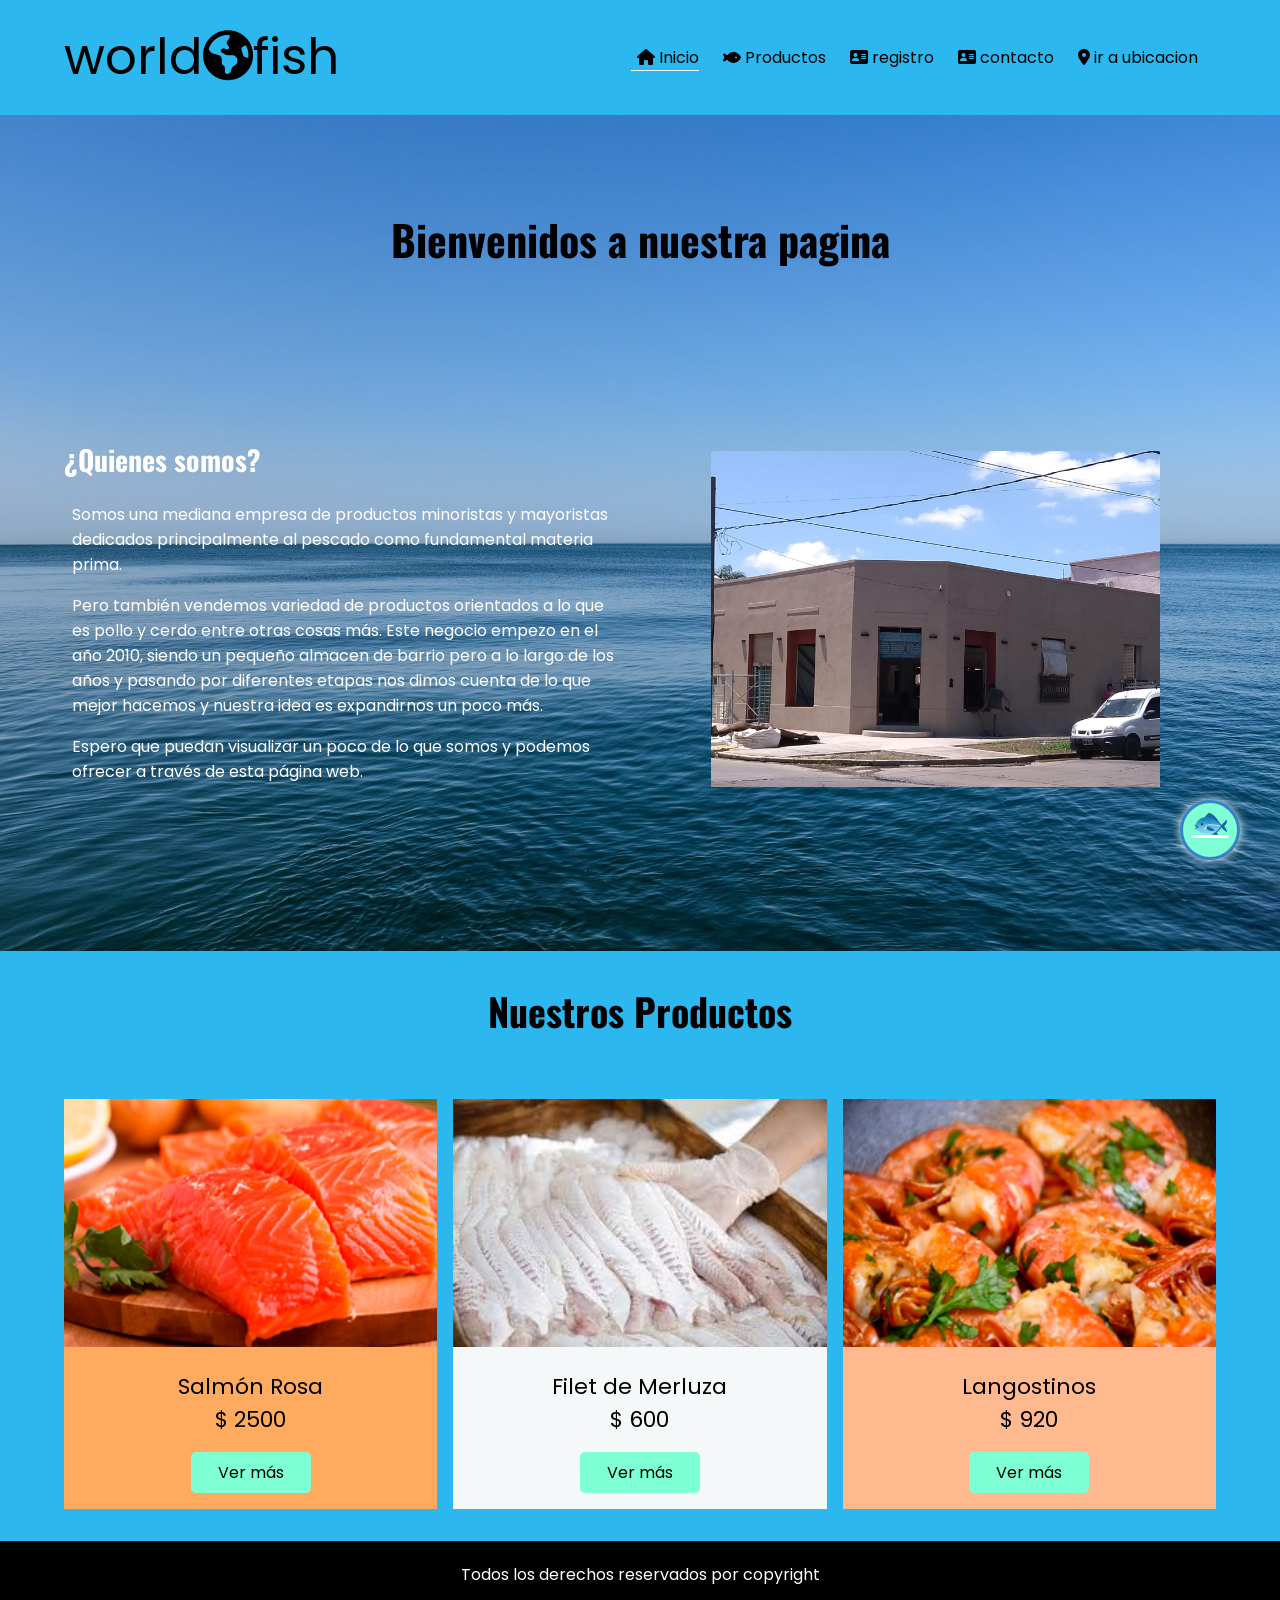
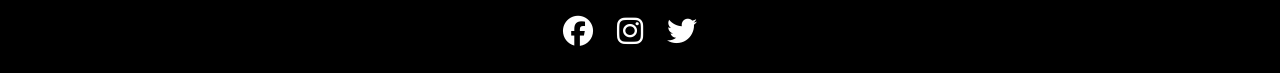
==== index.html @ 6f990215 "mi primer version de codigo" ====
<!DOCTYPE html>
<html lang="en">
<head>
    <meta charset="UTF-8">
    <meta http-equiv="X-UA-Compatible" content="IE=edge">
    <meta name="viewport" content="width=device-width, initial-scale=1.0">
    <title>world fish</title>
    <!-- TIPOGRAFÍAS-->
    <link rel="preconnect" href="https://fonts.googleapis.com">
    <link rel="preconnect" href="https://fonts.gstatic.com" crossorigin>
    <link href="https://fonts.googleapis.com/css2?family=Oswald:wght@400;700&family=Poppins:wght@400;700&display=swap" rel="stylesheet">
    <!-- FONTAWESOME ICONOS -->
    <link rel="stylesheet" href="https://cdnjs.cloudflare.com/ajax/libs/font-awesome/6.1.1/css/all.min.css" integrity="sha512-KfkfwYDsLkIlwQp6LFnl8zNdLGxu9YAA1QvwINks4PhcElQSvqcyVLLD9aMhXd13uQjoXtEKNosOWaZqXgel0g==" crossorigin="anonymous" referrerpolicy="no-referrer" />
    <!--ESTILOS PERSONALIZADOS-->
    <link rel="stylesheet"  href="css/estilo.css">
    
</head>
<body class="body1">
    <header>
        <div class="container">

            <div class="logo"><a href="index.html">world<i class="fa-solid fa-earth-americas"></i><span>fish</span></a></div>
            <nav class="nav1">
                <ul type="square">
                    <li class="nav__li active"><a href="index.html"><i class="fa-solid fa-home"></i> Inicio</a></li>
                    <li class="nav__li"><a href="pages/productos.html"><i class="fa-solid fa-fish"></i> Productos</a></li>
                    <li class="nav__li"><a href="pages/registro.html"><i class="fa-solid fa-address-card"></i> registro</a></li>
                    <li class="nav__li"><a href="pages/contacto.html"><i class="fa-solid fa-address-card"></i> contacto</a></li>
                    <li class="nav__li"><a href="pages/ubicacion.html"><i class="fa-solid fa-location-dot"></i> ir a ubicacion</a></li>
                </ul>
            </nav>

        </div>
    </header>
    
    <main class="pagina-inicio">
        <section class="seccion-bienvenida">
            
            <div class="container">
                <h1>Bienvenidos a nuestra pagina</h1>
                <div class="descripcion">
                    <h2>¿Quienes somos?</h2>
                    <p>Somos una mediana empresa de productos minoristas y mayoristas dedicados principalmente al pescado como fundamental materia prima.</p>
                    <p>Pero también vendemos variedad de productos orientados a lo que es pollo y cerdo entre otras cosas más. Este negocio empezo en el año 2010, siendo un pequeño almacen de barrio pero a lo largo de los años y pasando por diferentes etapas nos dimos cuenta de lo que mejor hacemos y nuestra idea es expandirnos un poco más. </p>
                    <p>Espero que puedan visualizar un poco de lo que somos y podemos ofrecer a través de esta página web.</p>
                </div>
                <div class="img-bienvenida">
                    <img src="img/pescaderia.jpeg" alt="salmon rosado" class="img-width">
                </div>
            </div>
        </section>
        
        <section class="seccion-productos">
            
            <div class="container">
                <h2 class="titulo-seccion">Nuestros Productos</h2>
                <article class="producto prod1">
                    <img src="img/salmonrosa.jpg" alt="" class="img-width">
                    <p class="titulo-producto">Salmón Rosa</p>
                    <p class="precio-producto">$ 2500</p>
                    <a href="pages/productos.html" class="btn-mas">Ver más</a>
                </article>
                <article class="producto prod2">
                    <img src="img/filet.jpg" alt="" class="img-width">
                    <p class="titulo-producto">Filet de Merluza</p>
                    <p class="precio-producto">$ 600</p>
                    <a href="pages/productos.html" class="btn-mas">Ver más</a>
                </article>
                <article class="producto prod3">
                    <img src="img/langostinos.jpg" alt="" class="img-width">
                    <p class="titulo-producto">Langostinos</p>
                    <p class="precio-producto">$ 920</p>
                    <a href="pages/productos.html" class="btn-mas">Ver más</a>   
                </article>
            </div>
        </section>

    </main>

    <footer>
        <div class="container">

            <p>Todos los derechos reservados por copyright</p>
            <div class="social-media">
                <a href=""><i class="fa-brands fa-facebook"></i></a>
                <a href=""><i class="fa-brands fa-instagram"></i></a>
                <a href=""><i class="fa-brands fa-twitter"></i></a>
            </div>
            
        </div>
    </footer>
    

    <a href="#" class="subir">🐟</a>
</body>
</html>
---- css/estilo.css ----
*{
    margin: 0;
    padding: 0;
    box-sizing: border-box;
}
html{
    scroll-behavior:smooth;
}
body{
    font-family: 'Poppins', sans-serif;
}
h1,h2,h3,h4,h5,h6{
    font-family: 'Oswald', sans-serif;
}
.container{
    width: 90%;
    margin: auto;
}
.img-width{
    width: 100%;
}
.active{
    color: #fff;
    border-bottom: 1px solid;
}
.logo a{
    color: #000;
    text-decoration: none;
}
.logo a:hover{
    color: #fff;
}
/* estilos del header del index */
header{
    width: 100%;
    background-color: #2cb7ee;
    font-size: 50px;
    color: #000000;
    padding: 20px 0;
}
header .container{
    display: grid;
    grid-template-columns: repeat(3,1fr);
    grid-template-areas: "logo navMenu navMenu";
}
header nav{
    grid-area: navMenu;
}

.logo{
    grid-area: logo;
}
.logo:hover{
    color: #ffffff;
}
.nav1 ul{
    display: flex;
    justify-content: flex-end;
    height: 100%;
    align-items: center;
}
.nav1 ul li{
    list-style: none;
    margin-right: 18px;
    font-size: 16px;
    text-align: center;

}

.nav1 ul li a{
    text-decoration: none;
    color: #000000;
    margin-left: 6px;
}
.nav1 ul li:hover a, .nav1 ul li:hover i{
    color: #fff;
}
/* ESTILOS SECCION BIENVENIDA */
.seccion-bienvenida{
    padding: 32px 0;
    width: 100%;
    background-image: url(../img/mar.jpg);
    background-size: cover;
}
.seccion-bienvenida h1{
    text-align: center;
    font-size: 42px;
    grid-area: tituloBienvenida;
}
.seccion-bienvenida .container{
    display: grid;
    grid-template-columns: repeat(2, 1fr);
    grid-template-rows: 100px 600px;
    grid-template-areas: "tituloBienvenida tituloBienvenida"
                        "descripcion img";
    margin-top: 42px;
    align-items: center;
    gap: 30px;
}
.seccion-bienvenida .descripcion {
    grid-area: descripcion;
}
.seccion-bienvenida .descripcion h2{
    margin-bottom: 22px;
    font-size: 28px;
    color: #fff;
}
.seccion-bienvenida .descripcion p{
    color: #fff;
    margin-bottom: 16px;
    margin-left: 8px;
}
.seccion-bienvenida .img-bienvenida{
    grid-area: img;
}
.seccion-bienvenida .img-bienvenida img{
    display:block;
    max-width: 80%;
    margin: auto;
}
/* SECCION PRODUCTOS */
.seccion-productos{
    padding: 32px 0;
    background-color: #2cb7ee;
}
.seccion-productos .titulo-seccion{
    text-align: center;
    font-size: 38px;
    margin-bottom: 32px;
    grid-area: tituloProductos;
}
.seccion-productos .container{
    display: grid;
    grid-template-columns: repeat(3,1fr);
    grid-template-rows: 100px auto;
    grid-template-areas:    "tituloProductos tituloProductos tituloProductos"
                            "producto1 producto2 producto3";
    gap: 16px;
}
.seccion-productos .producto{
    padding-bottom: 16px;
    text-align: center;
}
.seccion-productos .prod1{
    background-color: #ffab5f;
    grid-area: producto1;
}
.seccion-productos .prod2{
    background-color: #f4f8f9;
    grid-area: producto2;
}
.seccion-productos .prod3{
    background-color: #ffb98f;
    grid-area: producto3;
}
.seccion-productos img{
    margin-bottom: 16px;
}
.seccion-productos .producto p{
    font-size: 22px;
}
.seccion-productos .producto .btn-mas{
    display: block;
    max-width: 120px;
    margin: auto;
    color: #000;
    margin-top: 16px;
    text-decoration: none;
    padding: 8px 0;
    text-align: center;
    background-color: aquamarine;
    border-radius: 5px;
}
/* FOOTER */
footer{
    padding: 16px 0;
    width: 100%;
    background-color: #000;
    color: #ffffff;
    text-align: center;
    font-size: 16px;
}
footer p{
    margin-bottom: 16px;
    grid-area: copyright;
}
footer i{
    font-size: 30px;
    color: #ffffff;
    letter-spacing: 20px;
}
.subir{
    height: 60px;
    width: 60px;
    background-color: aquamarine;
    position: fixed;
    bottom: 40px;
    right: 40px;
    text-align: center;
    line-height: 40px;
    font-size: 30px;
    border-radius: 50%;
    border: 3px solid #3584ca;
    color: #ffffff;
    box-shadow: 0 0 10px #ffffff;

}
footer .container{
    display: grid;
    grid-template-columns: 1fr;
    grid-template-rows: 50px 50px;
    grid-template-areas: "copyright"
                            "redes";
    align-items: center;
}

footer .social-media{
    grid-area: redes;
}

/* PAGINA PRODUCTOS */
.pagina-productos .nuestros-productos{
    padding: 32px 0;
    background: url("../img/agua.webp");
    background-size: cover;
    background-position: center center;
}
.pagina-productos .nuestros-productos .container{
    display: grid;
    gap: 30px;
    grid-template-columns:repeat(3,1fr);
    grid-template-rows: auto auto auto 100px;
    grid-template-areas:"tituloSeccion tituloSeccion tituloSeccion"
                        "producto1 producto2 producto3"
                        "producto4 producto5 producto6"
                        "metodoPago metodoPago metodoPago";
}
.pagina-productos .nuestros-productos .titulo-seccion{
    grid-area: tituloSeccion;
    text-align: center;
}
.pagina-productos .nuestros-productos .producto {
    text-align: center;
}
.pagina-productos .nuestros-productos .producto p{
    font-size: 28px;
    
}
.pagina-productos .nuestros-productos .producto .titulo-producto{
    font-weight: bold;
    font-style: normal;
    margin-bottom: 18px;
}
.pagina-productos .nuestros-productos .producto img{
    border-top-right-radius: 5px;
    border-top-left-radius: 5px;
}
.pagina-productos .nuestros-productos .producto1{
    grid-area: producto1;
    background-color: #ffab5f;
}
.pagina-productos .nuestros-productos .producto2{
    grid-area: producto2;
    background-color: #f4f8f9;
}
.pagina-productos .nuestros-productos .producto3{
    grid-area: producto3;
    background-color: #ffb98f;
}
.pagina-productos .nuestros-productos .producto4{
    grid-area: producto4;
    background-color: #ffb98f;
}
.pagina-productos .nuestros-productos .producto5{
    grid-area: producto5;
    background-color: #f4f8f9;
}
.pagina-productos .nuestros-productos .producto6{
    grid-area: producto6;
    background-color: #ffab5f;
}

.pagina-productos .nuestros-productos .medios-pago{
    grid-area: metodoPago;
    text-align: center;
    background-color: #2cb7ee;
    padding: 1rem 0.6rem;
    color: #fff;
}



/* pagina contacto */
.pagina-contacto .contacto{
    padding: 32px 0;
    background: url('../img/redes.jpg');
    background-size: cover;
    background-position: center
}
.pagina-contacto .contacto .container{
    display: grid;
    grid-template-columns:repeat(2, 1fr) ;
    grid-template-rows: 80px auto;
    grid-template-areas:"tituloFormulario tituloFormulario"
                        "formulario redes"
                        ;
    column-gap: 30px;
    
}
.contacto .titulo_seccion{
    text-align: center;
    grid-area: tituloFormulario;
    color: #fff;
}
.contacto .form-contact{
    grid-area: formulario;
    text-align: center;
    border-radius: 5px;
    padding: 16px 0;
    background-color: #2cb7ee6e;
}
.contacto .form-contact label{
    display: block;
    font-family: 'Oswald', sans-serif;
    font-weight: bold;
}
.contacto .form-contact input,.contacto .form-contact textarea{
    padding: .2rem;
}
.contacto .redes-sociales{
    grid-area: redes;
    text-align: center;
}
.contacto .redes-sociales ul{
    list-style-type: none;
    padding: 0;
    height: 100%;
    display: flex;
    background-color: #2c75eea8;
    flex-direction: column;
    justify-content: center;
    border-radius: 5px;
    gap: 20px;
    color: #fff;
}
.contacto .redes-sociales ul li a{
    color: #fff;
    text-decoration: none;
}
.contacto .form-contact .btn-enviar{
    padding: 0.5rem;
    background-color: #2c75ee;
    border: 0;
    color: #fff;
    border-radius: 3px;
    cursor: pointer;
    margin-top: 1rem;
}
.contacto .form-contact .btn-enviar:hover{
    transition: all .5s ease;
    opacity: .6;
}

/* PAGINA REGISTRO */
.pagina-registro .registro{
    padding: 32px 0;
    background: url('../img/mar2.jpg');
    background-size: cover;
    background-position: center;
}
.pagina-registro .registro .container{
    display: grid;
    grid-template-columns:repeat(2, 1fr) ;
    grid-template-rows: 80px auto;
    grid-template-areas:"tituloFormulario tituloFormulario"
                        "formulario mensaje"
                        ;
    column-gap: 30px;
    
}
.registro .titulo_seccion{
    text-align: center;
    grid-area: tituloFormulario;
}
.registro .form-registro{
    grid-area: formulario;
    text-align: center;
    border-radius: 5px;
    padding: 16px 0;
    background-color: #2cb7ee6e;
}
.registro .mensaje{
    grid-area: mensaje;
    text-align: center;
    display: flex;
    flex-direction: column;
    background-color: #2c75ee;
    gap: 30px;
    justify-content: center;
    color: #fff;
    padding: 1rem;
    border-radius: 5px;
}
.registro .form-registro label{
    display: block;
    font-family: 'Oswald', sans-serif;
    font-weight: bold;
}
.registro .form-registro label:last-child{
    margin: 1.2rem 0;
    display: inline-block;
}
.registro .form-registro input,.registro .form-registro textarea{
    padding: .2rem;
}
.registro .form-registro .btn-registro{
    padding: 0.5rem;
    background-color: #2c75ee;
    border: 0;
    color: #fff;
    border-radius: 3px;
    cursor: pointer;
    margin-top: 1rem;
}
.registro .form-registro .btn-registro:hover{
    transition: all .5s ease;
    opacity: .6;
}
/* PAGINA UBICACION */
.pagina-ubicacion .ubicacion{
    padding: 32px 0;
    background: url('../img/fondo.jpg');
    background-size: cover;
    background-position: center
}
.pagina-ubicacion .ubicacion .container{
    display: grid;
    grid-template-columns: repeat(2,1fr);
    grid-template-rows: auto auto auto;
    grid-template-areas:"tituloSeccion tituloSeccion"
                        "mapa mapa"
                        "descripcion descripcion";
                        gap: 20px;
}
.pagina-ubicacion .ubicacion .titulo-seccion{
grid-area: tituloSeccion;
text-align: center;
margin-bottom: 32px;
}
.pagina-ubicacion .ubicacion .mapa{
grid-area: mapa;
}
.pagina-ubicacion .ubicacion .descripcion{
grid-area: descripcion;
text-align: center;
background-color: #2cb7ee;
padding: 1rem 0.6rem;
color: #fff;
}
.pagina-ubicacion .ubicacion .descripcion p{
    margin: 1rem 0;
}
.pagina-ubicacion .ubicacion .descripcion a{
    color: #2c75ee;
    text-decoration: none;
    font-weight: bold;
}
/* RESPONSIVE */
/* MEDIAQUERY MOBILE */
@media only screen and (min-width:320px) and (max-width:767px) {
    header .container{
        grid-template-columns: 1fr;
        grid-template-rows: 100px 200px;
        grid-template-areas: "logo"
                            "navMenu";
    }
    header .logo {
        text-align: center;
        margin-bottom: 20px;
    }
    header .nav1 ul{
        flex-direction: column;
    }
    header .nav1 ul li{
        margin-right: 0;
        margin-bottom: 16px;
    }
    /* ESTILOS SECCION BIENVENIDA */
    .seccion-bienvenida {
        height: auto;
    }
    .seccion-bienvenida .container{
        grid-template-columns: 1fr;
        grid-template-rows: 100px 300px 650px ;
        grid-template-areas:"tituloBienvenida"
                            "img"
                            "descripcion";
    }
    .seccion-bienvenida .descripcion{
        text-align: center;
    }
    .seccion-bienvenida .descripcion p{
        font-size: 18px;
    }
    /* SECCION PRODUCTOS */
    .seccion-productos .container{
        grid-template-rows: 100px auto auto auto;
        grid-template-columns: 1fr;
        grid-template-areas:"tituloProductos"
                            "producto1"
                            "producto2"
                            "producto3";
    }
    /* PAGINA PRODUCTOS  */
    .pagina-productos .nuestros-productos .container{
        grid-template-columns: 1fr;
        grid-template-rows: auto auto auto auto auto auto auto auto;
        grid-template-areas:"tituloSeccion"
                            "producto1"
                            "producto2"
                            "producto3"
                            "producto4"
                            "producto5"
                            "producto6"
                            "metodoPago" ;
    }
    /* PAGINA CONTACTO */
    .pagina-contacto .contacto .container{
        grid-template-columns: 1fr;
        grid-template-rows: auto auto auto;
        grid-template-areas:"tituloFormulario"
                            "formulario"
                            "redes";
        gap: 30px;
    }
    .pagina-contacto .contacto .redes-sociales ul{
        padding: 1rem 0;
    }
    /* PAGINA registro */
    .pagina-registro .registro .container{
        grid-template-columns: 1fr;
        grid-template-rows: auto auto auto;
        grid-template-areas:"tituloFormulario"
                            "formulario"
                            "mensaje";
        gap: 30px;
    }
    .registro .form-registro label:last-child{
        font-size: 13px;
    }
}



/* MEDIAQUERY TABLET */
@media only screen and (min-width:768px) and (max-width:1023px){
    header .logo{
        font-size: 32px;
    }

    .seccion-bienvenida .container{
        grid-template-rows: 100px 500px;
    }
    .seccion-productos .container{
        grid-template-rows: 100px auto;
    }
    .pagina-productos .nuestros-productos .container{
        grid-template-rows: auto auto auto auto;
    }
    .pagina-productos .nuestros-productos .producto p{
        font-size: 24px;
    }
}
@media screen and (min-with:1024px) {
    .seccion-bienvenida .container{
        grid-template-rows: 200px 600px;
    }
    .seccion-productos .container{
        grid-template-rows: 150px 500px;
    }
    .pagina-productos .nuestros-productos .container{
        grid-template-rows: auto auto auto auto;
    }
    .pagina-productos .nuestros-productos .producto p{
        font-size: 24px;
    }

}

@media screen and (min-width:1960px) {
    .contacto .form-contact input,.contacto .form-contact textarea{
        width: 30%;
    }
    .registro .form-registro input{
        width: 30%;
    }
    .registro .form-registro #condiciones{
        width: auto;
    }
}
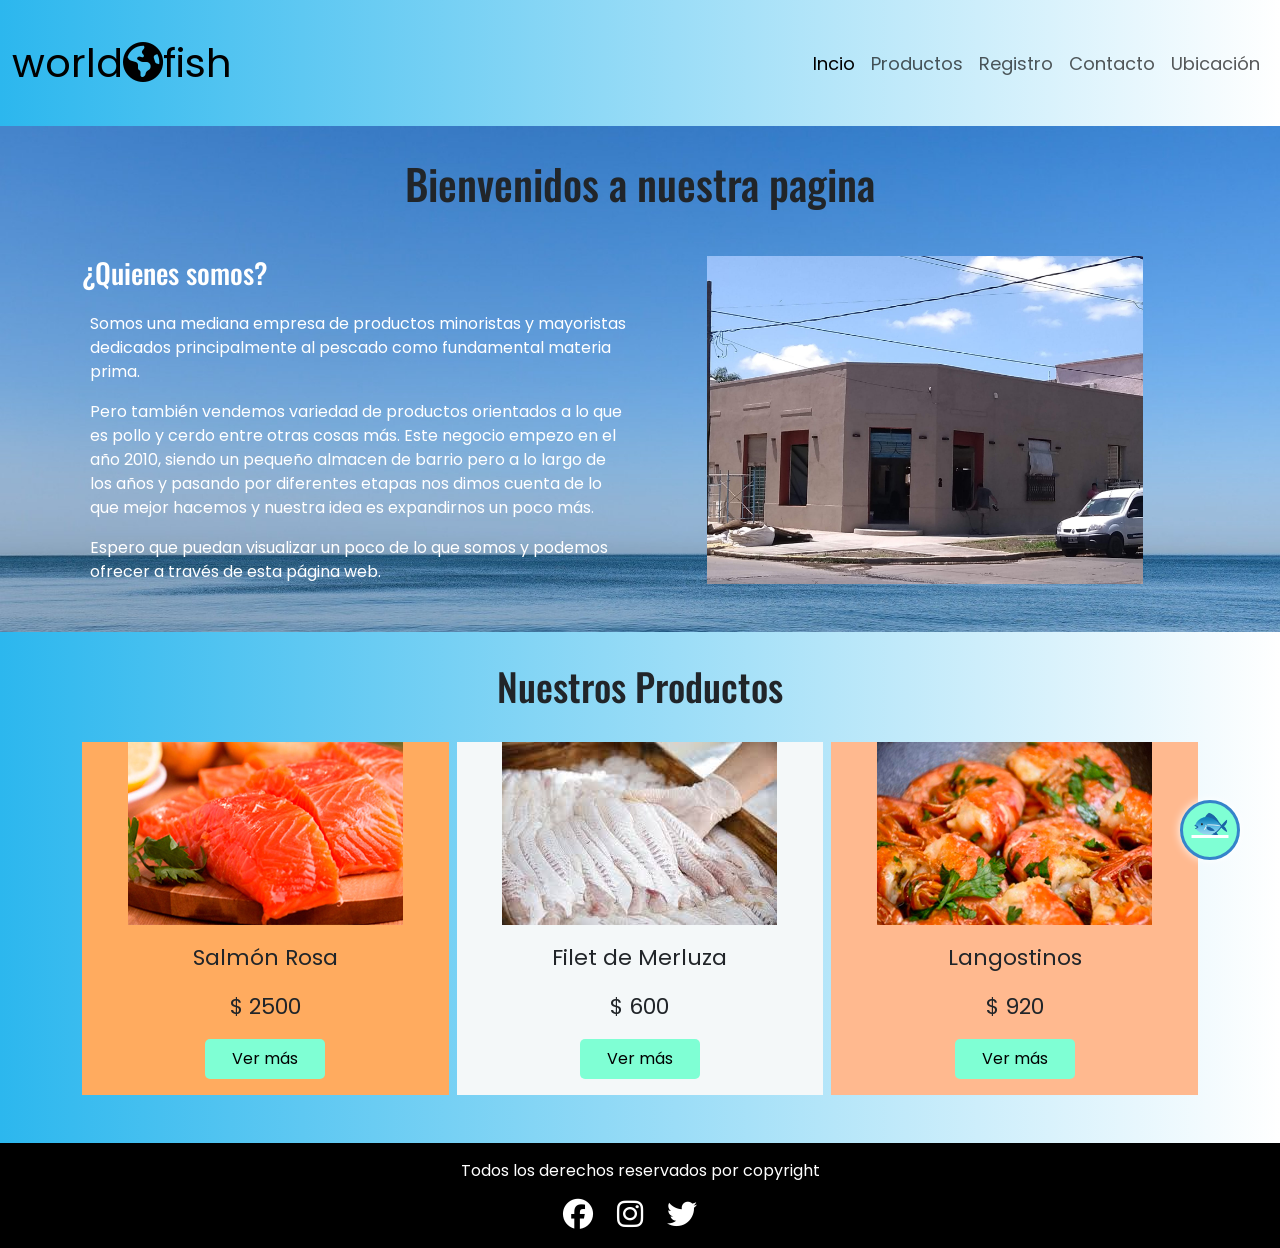
==== commit 47803cd6: "agregando Bootstrap" ====
--- a/index.html
+++ b/index.html
@@ -1,5 +1,6 @@
 <!DOCTYPE html>
 <html lang="en">
+
 <head>
     <meta charset="UTF-8">
     <meta http-equiv="X-UA-Compatible" content="IE=edge">
@@ -8,70 +9,111 @@
     <!-- TIPOGRAFÍAS-->
     <link rel="preconnect" href="https://fonts.googleapis.com">
     <link rel="preconnect" href="https://fonts.gstatic.com" crossorigin>
-    <link href="https://fonts.googleapis.com/css2?family=Oswald:wght@400;700&family=Poppins:wght@400;700&display=swap" rel="stylesheet">
+    <link href="https://fonts.googleapis.com/css2?family=Oswald:wght@400;700&family=Poppins:wght@400;700&display=swap"
+        rel="stylesheet">
     <!-- FONTAWESOME ICONOS -->
-    <link rel="stylesheet" href="https://cdnjs.cloudflare.com/ajax/libs/font-awesome/6.1.1/css/all.min.css" integrity="sha512-KfkfwYDsLkIlwQp6LFnl8zNdLGxu9YAA1QvwINks4PhcElQSvqcyVLLD9aMhXd13uQjoXtEKNosOWaZqXgel0g==" crossorigin="anonymous" referrerpolicy="no-referrer" />
+    <link rel="stylesheet" href="https://cdnjs.cloudflare.com/ajax/libs/font-awesome/6.1.1/css/all.min.css"
+        integrity="sha512-KfkfwYDsLkIlwQp6LFnl8zNdLGxu9YAA1QvwINks4PhcElQSvqcyVLLD9aMhXd13uQjoXtEKNosOWaZqXgel0g=="
+        crossorigin="anonymous" referrerpolicy="no-referrer" />
+    <!-- CSS bootstrap-->
+    <link href="https://cdn.jsdelivr.net/npm/bootstrap@5.2.0-beta1/dist/css/bootstrap.min.css" rel="stylesheet"
+        integrity="sha384-0evHe/X+R7YkIZDRvuzKMRqM+OrBnVFBL6DOitfPri4tjfHxaWutUpFmBp4vmVor" crossorigin="anonymous">
     <!--ESTILOS PERSONALIZADOS-->
-    <link rel="stylesheet"  href="css/estilo.css">
-    
+    <link rel="stylesheet" href="css/estilo.css">
+
 </head>
+
 <body class="body1">
     <header>
-        <div class="container">
+        <nav class="navbar navbar-expand-lg ">
+            <div class="container-fluid">
+                <a class="navbar-brand" href="#">world<i class="fa-solid fa-earth-americas"></i><span>fish</span></a>
+                
+                <button class="navbar-toggler" type="button" data-bs-toggle="collapse" data-bs-target="#navbarNav"
+                    aria-controls="navbarNav" aria-expanded="false" aria-label="Toggle navigation">
+                    <span class="navbar-toggler-icon"></span>
+                </button>
+                <div class="collapse navbar-collapse" id="navbarNav">
+                    <ul class="navbar-nav">
+                        <li class="nav-item">
+                            <a class="nav-link active" aria-current="page" href="./index.html">Incio</a>
+                        </li>
+                        <li class="nav-item">
+                            <a class="nav-link" href="./pages/productos.html">Productos</a>
+                        </li>
+                        <li class="nav-item">
+                            <a class="nav-link" href="./pages/registro.html">Registro</a>
+                        </li>
+                        <li class="nav-item">
+                            <a class="nav-link" href="./pages/contacto.html">Contacto</a>
+                        </li>
+                        <li class="nav-item">
+                            <a class="nav-link" href="./pages/ubicacion.html">Ubicación</a>
+                        </li>
+                        
+                    </ul>
+                </div>
+            </div>
+        </nav>
+    </header>
 
-            <div class="logo"><a href="index.html">world<i class="fa-solid fa-earth-americas"></i><span>fish</span></a></div>
-            <nav class="nav1">
-                <ul type="square">
-                    <li class="nav__li active"><a href="index.html"><i class="fa-solid fa-home"></i> Inicio</a></li>
-                    <li class="nav__li"><a href="pages/productos.html"><i class="fa-solid fa-fish"></i> Productos</a></li>
-                    <li class="nav__li"><a href="pages/registro.html"><i class="fa-solid fa-address-card"></i> registro</a></li>
-                    <li class="nav__li"><a href="pages/contacto.html"><i class="fa-solid fa-address-card"></i> contacto</a></li>
-                    <li class="nav__li"><a href="pages/ubicacion.html"><i class="fa-solid fa-location-dot"></i> ir a ubicacion</a></li>
-                </ul>
-            </nav>
-
-        </div>
-    </header>
-    
     <main class="pagina-inicio">
         <section class="seccion-bienvenida">
-            
+
             <div class="container">
-                <h1>Bienvenidos a nuestra pagina</h1>
-                <div class="descripcion">
-                    <h2>¿Quienes somos?</h2>
-                    <p>Somos una mediana empresa de productos minoristas y mayoristas dedicados principalmente al pescado como fundamental materia prima.</p>
-                    <p>Pero también vendemos variedad de productos orientados a lo que es pollo y cerdo entre otras cosas más. Este negocio empezo en el año 2010, siendo un pequeño almacen de barrio pero a lo largo de los años y pasando por diferentes etapas nos dimos cuenta de lo que mejor hacemos y nuestra idea es expandirnos un poco más. </p>
-                    <p>Espero que puedan visualizar un poco de lo que somos y podemos ofrecer a través de esta página web.</p>
+                <h1 class="mb-5">Bienvenidos a nuestra pagina</h1>
+                <div class="row">
+                    <div class="descripcion col-12 col-md-6">
+                        <h2>¿Quienes somos?</h2>
+                        <p>Somos una mediana empresa de productos minoristas y mayoristas dedicados principalmente al
+                            pescado como fundamental materia prima.</p>
+                        <p>Pero también vendemos variedad de productos orientados a lo que es pollo y cerdo entre otras
+                            cosas más. Este negocio empezo en el año 2010, siendo un pequeño almacen de barrio pero a lo
+                            largo de los años y pasando por diferentes etapas nos dimos cuenta de lo que mejor hacemos y
+                            nuestra idea es expandirnos un poco más. </p>
+                        <p>Espero que puedan visualizar un poco de lo que somos y podemos ofrecer a través de esta página
+                            web.</p>
+                    </div>
+                    <div class="img-bienvenida col-12 col-md-6">
+                        <img src="img/pescaderia.jpeg" alt="salmon rosado" class="img-width">
+                    </div>
                 </div>
-                <div class="img-bienvenida">
-                    <img src="img/pescaderia.jpeg" alt="salmon rosado" class="img-width">
-                </div>
+                
             </div>
         </section>
-        
+
         <section class="seccion-productos">
-            
+
             <div class="container">
                 <h2 class="titulo-seccion">Nuestros Productos</h2>
-                <article class="producto prod1">
-                    <img src="img/salmonrosa.jpg" alt="" class="img-width">
-                    <p class="titulo-producto">Salmón Rosa</p>
-                    <p class="precio-producto">$ 2500</p>
-                    <a href="pages/productos.html" class="btn-mas">Ver más</a>
-                </article>
-                <article class="producto prod2">
-                    <img src="img/filet.jpg" alt="" class="img-width">
-                    <p class="titulo-producto">Filet de Merluza</p>
-                    <p class="precio-producto">$ 600</p>
-                    <a href="pages/productos.html" class="btn-mas">Ver más</a>
-                </article>
-                <article class="producto prod3">
-                    <img src="img/langostinos.jpg" alt="" class="img-width">
-                    <p class="titulo-producto">Langostinos</p>
-                    <p class="precio-producto">$ 920</p>
-                    <a href="pages/productos.html" class="btn-mas">Ver más</a>   
-                </article>
+                <div class="row gx-2">
+                    <div class="col-12 col-md-4 mb-3">
+                        <article class="producto prod1 ">
+                            <img src="img/salmonrosa.jpg" alt="" class="img-fluid">
+                            <p class="titulo-producto">Salmón Rosa</p>
+                            <p class="precio-producto">$ 2500</p>
+                            <a href="pages/productos.html" class="btn-mas">Ver más</a>
+                        </article>
+                    </div>
+                    <div class="col-12 col-md-4 mb-3">
+                        <article class="producto prod2 ">
+                            <img src="img/filet.jpg" alt="" class="img-fluid">
+                            <p class="titulo-producto">Filet de Merluza</p>
+                            <p class="precio-producto">$ 600</p>
+                            <a href="pages/productos.html" class="btn-mas">Ver más</a>
+                        </article>
+                    </div>
+                    <div class="col-12 col-md-4 mb-3">
+                        <article class="producto prod3 ">
+                            <img src="img/langostinos.jpg" alt="" class="img-fluid">
+                            <p class="titulo-producto">Langostinos</p>
+                            <p class="precio-producto">$ 920</p>
+                            <a href="pages/productos.html" class="btn-mas">Ver más</a>
+                        </article>
+                    </div>
+                    
+                </div>
+                
             </div>
         </section>
 
@@ -86,11 +128,16 @@
                 <a href=""><i class="fa-brands fa-instagram"></i></a>
                 <a href=""><i class="fa-brands fa-twitter"></i></a>
             </div>
-            
+
         </div>
     </footer>
-    
+
 
     <a href="#" class="subir">🐟</a>
+    <!-- JavaScript Bundle with Popper -->
+    <script src="https://cdn.jsdelivr.net/npm/bootstrap@5.2.0-beta1/dist/js/bootstrap.bundle.min.js"
+        integrity="sha384-pprn3073KE6tl6bjs2QrFaJGz5/SUsLqktiwsUTF55Jfv3qYSDhgCecCxMW52nD2" crossorigin="anonymous">
+    </script>
 </body>
+
 </html>
--- a/css/estilo.css
+++ b/css/estilo.css
@@ -12,16 +12,28 @@
 h1,h2,h3,h4,h5,h6{
     font-family: 'Oswald', sans-serif;
 }
-.container{
-    width: 90%;
-    margin: auto;
-}
-.img-width{
-    width: 100%;
-}
-.active{
-    color: #fff;
-    border-bottom: 1px solid;
+@keyframes logoDesplazamiento{
+    0%{
+        transform: scale(0.5) ;
+    }
+    100%{
+        transform: scale(1);
+    }
+}
+@keyframes tituloDesplazamiento{
+    0%{
+        transform: translateX(-1000px) ;
+    }
+    
+    100%{
+        transform: translateX(0px);
+    }
+}
+
+
+.logo{
+    animation-name: logoDesplazamiento;
+    animation-duration: 2s;
 }
 .logo a{
     color: #000;
@@ -33,48 +45,27 @@
 /* estilos del header del index */
 header{
     width: 100%;
-    background-color: #2cb7ee;
+    background-image: linear-gradient(to left, #fff,#2cb7ee);
     font-size: 50px;
     color: #000000;
     padding: 20px 0;
 }
-header .container{
-    display: grid;
-    grid-template-columns: repeat(3,1fr);
-    grid-template-areas: "logo navMenu navMenu";
-}
-header nav{
-    grid-area: navMenu;
-}
-
-.logo{
-    grid-area: logo;
-}
+
+
 .logo:hover{
     color: #ffffff;
 }
-.nav1 ul{
-    display: flex;
+header .nav-link {
+    font-size: 18px;
+}
+header .navbar-collapse{
     justify-content: flex-end;
-    height: 100%;
-    align-items: center;
-}
-.nav1 ul li{
-    list-style: none;
-    margin-right: 18px;
-    font-size: 16px;
-    text-align: center;
-
-}
-
-.nav1 ul li a{
-    text-decoration: none;
-    color: #000000;
-    margin-left: 6px;
-}
-.nav1 ul li:hover a, .nav1 ul li:hover i{
-    color: #fff;
-}
+}
+header .navbar-brand{
+    font-size: 40px;
+}
+
+
 /* ESTILOS SECCION BIENVENIDA */
 .seccion-bienvenida{
     padding: 32px 0;
@@ -85,21 +76,11 @@
 .seccion-bienvenida h1{
     text-align: center;
     font-size: 42px;
-    grid-area: tituloBienvenida;
-}
-.seccion-bienvenida .container{
-    display: grid;
-    grid-template-columns: repeat(2, 1fr);
-    grid-template-rows: 100px 600px;
-    grid-template-areas: "tituloBienvenida tituloBienvenida"
-                        "descripcion img";
-    margin-top: 42px;
-    align-items: center;
-    gap: 30px;
-}
-.seccion-bienvenida .descripcion {
-    grid-area: descripcion;
-}
+    animation-name: tituloDesplazamiento;
+    animation-duration: 2s;
+}
+
+
 .seccion-bienvenida .descripcion h2{
     margin-bottom: 22px;
     font-size: 28px;
@@ -110,9 +91,7 @@
     margin-bottom: 16px;
     margin-left: 8px;
 }
-.seccion-bienvenida .img-bienvenida{
-    grid-area: img;
-}
+
 .seccion-bienvenida .img-bienvenida img{
     display:block;
     max-width: 80%;
@@ -121,37 +100,28 @@
 /* SECCION PRODUCTOS */
 .seccion-productos{
     padding: 32px 0;
-    background-color: #2cb7ee;
+    background-image: linear-gradient(to left, #fff,#2cb7ee);
 }
 .seccion-productos .titulo-seccion{
     text-align: center;
     font-size: 38px;
     margin-bottom: 32px;
-    grid-area: tituloProductos;
-}
-.seccion-productos .container{
-    display: grid;
-    grid-template-columns: repeat(3,1fr);
-    grid-template-rows: 100px auto;
-    grid-template-areas:    "tituloProductos tituloProductos tituloProductos"
-                            "producto1 producto2 producto3";
-    gap: 16px;
-}
+}
+
 .seccion-productos .producto{
     padding-bottom: 16px;
     text-align: center;
 }
 .seccion-productos .prod1{
     background-color: #ffab5f;
-    grid-area: producto1;
+    
 }
 .seccion-productos .prod2{
     background-color: #f4f8f9;
-    grid-area: producto2;
 }
 .seccion-productos .prod3{
     background-color: #ffb98f;
-    grid-area: producto3;
+    
 }
 .seccion-productos img{
     margin-bottom: 16px;
@@ -170,6 +140,10 @@
     text-align: center;
     background-color: aquamarine;
     border-radius: 5px;
+    transition: all .5s ease;
+}
+.seccion-productos .producto .btn-mas:hover{
+    transform: scale(1.2);
 }
 /* FOOTER */
 footer{
@@ -182,12 +156,15 @@
 }
 footer p{
     margin-bottom: 16px;
-    grid-area: copyright;
 }
 footer i{
     font-size: 30px;
     color: #ffffff;
     letter-spacing: 20px;
+    transition: all .5s ease;
+}
+footer i:hover{
+    transform: scale(1.2);
 }
 .subir{
     height: 60px;
@@ -203,20 +180,10 @@
     border: 3px solid #3584ca;
     color: #ffffff;
     box-shadow: 0 0 10px #ffffff;
-
-}
-footer .container{
-    display: grid;
-    grid-template-columns: 1fr;
-    grid-template-rows: 50px 50px;
-    grid-template-areas: "copyright"
-                            "redes";
-    align-items: center;
-}
-
-footer .social-media{
-    grid-area: redes;
-}
+}
+
+
+
 
 /* PAGINA PRODUCTOS */
 .pagina-productos .nuestros-productos{
@@ -225,22 +192,18 @@
     background-size: cover;
     background-position: center center;
 }
-.pagina-productos .nuestros-productos .container{
-    display: grid;
-    gap: 30px;
-    grid-template-columns:repeat(3,1fr);
-    grid-template-rows: auto auto auto 100px;
-    grid-template-areas:"tituloSeccion tituloSeccion tituloSeccion"
-                        "producto1 producto2 producto3"
-                        "producto4 producto5 producto6"
-                        "metodoPago metodoPago metodoPago";
-}
+
 .pagina-productos .nuestros-productos .titulo-seccion{
-    grid-area: tituloSeccion;
-    text-align: center;
+    text-align: center;
+    font-size: 42px;
+    animation-name: tituloDesplazamiento;
+    animation-duration: 2s;
 }
 .pagina-productos .nuestros-productos .producto {
     text-align: center;
+}
+.pagina-productos .nuestros-productos .producto:hover {
+    transform: rotate(5deg);
 }
 .pagina-productos .nuestros-productos .producto p{
     font-size: 28px;
@@ -256,7 +219,6 @@
     border-top-left-radius: 5px;
 }
 .pagina-productos .nuestros-productos .producto1{
-    grid-area: producto1;
     background-color: #ffab5f;
 }
 .pagina-productos .nuestros-productos .producto2{
@@ -264,24 +226,19 @@
     background-color: #f4f8f9;
 }
 .pagina-productos .nuestros-productos .producto3{
-    grid-area: producto3;
     background-color: #ffb98f;
 }
 .pagina-productos .nuestros-productos .producto4{
-    grid-area: producto4;
     background-color: #ffb98f;
 }
 .pagina-productos .nuestros-productos .producto5{
-    grid-area: producto5;
     background-color: #f4f8f9;
 }
 .pagina-productos .nuestros-productos .producto6{
-    grid-area: producto6;
     background-color: #ffab5f;
 }
 
 .pagina-productos .nuestros-productos .medios-pago{
-    grid-area: metodoPago;
     text-align: center;
     background-color: #2cb7ee;
     padding: 1rem 0.6rem;
@@ -297,25 +254,17 @@
     background-size: cover;
     background-position: center
 }
-.pagina-contacto .contacto .container{
-    display: grid;
-    grid-template-columns:repeat(2, 1fr) ;
-    grid-template-rows: 80px auto;
-    grid-template-areas:"tituloFormulario tituloFormulario"
-                        "formulario redes"
-                        ;
-    column-gap: 30px;
-    
-}
+
 .contacto .titulo_seccion{
     text-align: center;
-    grid-area: tituloFormulario;
-    color: #fff;
+    color: #fff;
+    font-size: 42px;
+    animation-name: tituloDesplazamiento;
+    animation-duration: 2s;
 }
 .contacto .form-contact{
-    grid-area: formulario;
-    text-align: center;
-    border-radius: 5px;
+    text-align: center;
+    border-radius: 6px;
     padding: 16px 0;
     background-color: #2cb7ee6e;
 }
@@ -328,7 +277,6 @@
     padding: .2rem;
 }
 .contacto .redes-sociales{
-    grid-area: redes;
     text-align: center;
 }
 .contacto .redes-sociales ul{
@@ -362,35 +310,46 @@
 }
 
 /* PAGINA REGISTRO */
+@keyframes desplazamientoColumna1{
+    0%{
+        transform:translateX(-500px);
+    }
+    100%{
+        transform: translateX(0px);
+
+    }
+}
+@keyframes desplazamientoColumna2{
+    0%{
+        transform:translateX(500px);
+    }
+    100%{
+        transform: translateX(0px);
+
+    }
+}
 .pagina-registro .registro{
     padding: 32px 0;
     background: url('../img/mar2.jpg');
     background-size: cover;
     background-position: center;
 }
-.pagina-registro .registro .container{
-    display: grid;
-    grid-template-columns:repeat(2, 1fr) ;
-    grid-template-rows: 80px auto;
-    grid-template-areas:"tituloFormulario tituloFormulario"
-                        "formulario mensaje"
-                        ;
-    column-gap: 30px;
-    
-}
+
 .registro .titulo_seccion{
     text-align: center;
-    grid-area: tituloFormulario;
+    font-size: 42px;
+    animation-name: tituloDesplazamiento;
+    animation-duration: 2s;
 }
 .registro .form-registro{
-    grid-area: formulario;
     text-align: center;
     border-radius: 5px;
     padding: 16px 0;
     background-color: #2cb7ee6e;
+    animation-name: desplazamientoColumna1;
+    animation-duration: 1s;
 }
 .registro .mensaje{
-    grid-area: mensaje;
     text-align: center;
     display: flex;
     flex-direction: column;
@@ -400,6 +359,8 @@
     color: #fff;
     padding: 1rem;
     border-radius: 5px;
+    animation-name: desplazamientoColumna2;
+    animation-duration: 1s;
 }
 .registro .form-registro label{
     display: block;
@@ -433,25 +394,20 @@
     background-size: cover;
     background-position: center
 }
-.pagina-ubicacion .ubicacion .container{
-    display: grid;
-    grid-template-columns: repeat(2,1fr);
-    grid-template-rows: auto auto auto;
-    grid-template-areas:"tituloSeccion tituloSeccion"
-                        "mapa mapa"
-                        "descripcion descripcion";
-                        gap: 20px;
-}
+
 .pagina-ubicacion .ubicacion .titulo-seccion{
-grid-area: tituloSeccion;
-text-align: center;
-margin-bottom: 32px;
-}
-.pagina-ubicacion .ubicacion .mapa{
-grid-area: mapa;
+    
+    text-align: center;
+    margin-bottom: 32px;
+    font-size:42px;
+    animation-name: tituloDesplazamiento;
+    animation-duration: 2s;
+}
+.pagina-ubicacion .descripcion ul{
+    list-style: none;
+
 }
 .pagina-ubicacion .ubicacion .descripcion{
-grid-area: descripcion;
 text-align: center;
 background-color: #2cb7ee;
 padding: 1rem 0.6rem;
@@ -468,12 +424,7 @@
 /* RESPONSIVE */
 /* MEDIAQUERY MOBILE */
 @media only screen and (min-width:320px) and (max-width:767px) {
-    header .container{
-        grid-template-columns: 1fr;
-        grid-template-rows: 100px 200px;
-        grid-template-areas: "logo"
-                            "navMenu";
-    }
+    
     header .logo {
         text-align: center;
         margin-bottom: 20px;
@@ -489,13 +440,7 @@
     .seccion-bienvenida {
         height: auto;
     }
-    .seccion-bienvenida .container{
-        grid-template-columns: 1fr;
-        grid-template-rows: 100px 300px 650px ;
-        grid-template-areas:"tituloBienvenida"
-                            "img"
-                            "descripcion";
-    }
+    
     .seccion-bienvenida .descripcion{
         text-align: center;
     }
@@ -503,48 +448,16 @@
         font-size: 18px;
     }
     /* SECCION PRODUCTOS */
-    .seccion-productos .container{
-        grid-template-rows: 100px auto auto auto;
-        grid-template-columns: 1fr;
-        grid-template-areas:"tituloProductos"
-                            "producto1"
-                            "producto2"
-                            "producto3";
-    }
+    
     /* PAGINA PRODUCTOS  */
-    .pagina-productos .nuestros-productos .container{
-        grid-template-columns: 1fr;
-        grid-template-rows: auto auto auto auto auto auto auto auto;
-        grid-template-areas:"tituloSeccion"
-                            "producto1"
-                            "producto2"
-                            "producto3"
-                            "producto4"
-                            "producto5"
-                            "producto6"
-                            "metodoPago" ;
-    }
+    
     /* PAGINA CONTACTO */
-    .pagina-contacto .contacto .container{
-        grid-template-columns: 1fr;
-        grid-template-rows: auto auto auto;
-        grid-template-areas:"tituloFormulario"
-                            "formulario"
-                            "redes";
-        gap: 30px;
-    }
+    
     .pagina-contacto .contacto .redes-sociales ul{
         padding: 1rem 0;
     }
     /* PAGINA registro */
-    .pagina-registro .registro .container{
-        grid-template-columns: 1fr;
-        grid-template-rows: auto auto auto;
-        grid-template-areas:"tituloFormulario"
-                            "formulario"
-                            "mensaje";
-        gap: 30px;
-    }
+    
     .registro .form-registro label:last-child{
         font-size: 13px;
     }
@@ -557,30 +470,12 @@
     header .logo{
         font-size: 32px;
     }
-
-    .seccion-bienvenida .container{
-        grid-template-rows: 100px 500px;
-    }
-    .seccion-productos .container{
-        grid-template-rows: 100px auto;
-    }
-    .pagina-productos .nuestros-productos .container{
-        grid-template-rows: auto auto auto auto;
-    }
     .pagina-productos .nuestros-productos .producto p{
         font-size: 24px;
     }
 }
 @media screen and (min-with:1024px) {
-    .seccion-bienvenida .container{
-        grid-template-rows: 200px 600px;
-    }
-    .seccion-productos .container{
-        grid-template-rows: 150px 500px;
-    }
-    .pagina-productos .nuestros-productos .container{
-        grid-template-rows: auto auto auto auto;
-    }
+    
     .pagina-productos .nuestros-productos .producto p{
         font-size: 24px;
     }
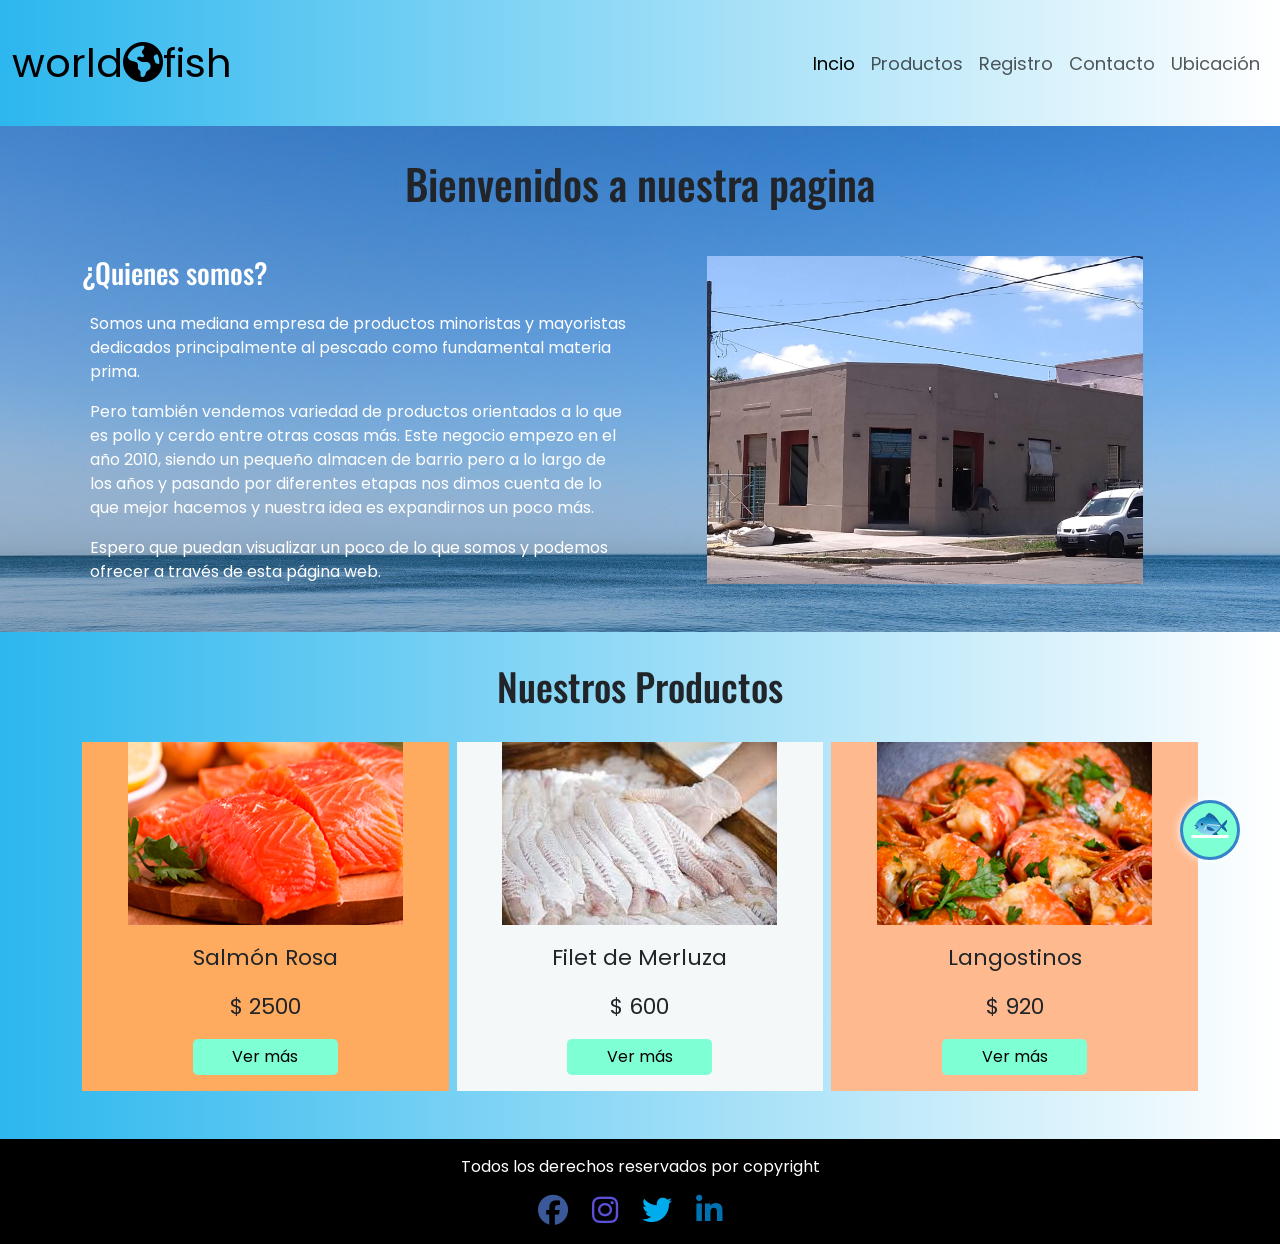
==== commit df2b2e44: "modificacion map, extend, mixin" ====
--- a/index.html
+++ b/index.html
@@ -20,6 +20,8 @@
         integrity="sha384-0evHe/X+R7YkIZDRvuzKMRqM+OrBnVFBL6DOitfPri4tjfHxaWutUpFmBp4vmVor" crossorigin="anonymous">
     <!--ESTILOS PERSONALIZADOS-->
     <link rel="stylesheet" href="css/estilo.css">
+    <!-- estilos personalizados sass -->
+    <link rel="stylesheet" href="css/estilo2.css">
 
 </head>
 
@@ -89,7 +91,7 @@
                 <div class="row gx-2">
                     <div class="col-12 col-md-4 mb-3">
                         <article class="producto prod1 ">
-                            <img src="img/salmonrosa.jpg" alt="" class="img-fluid">
+                            <img src="img/salmonrosa.jpg" alt="Salmon Rosado" class="img-fluid">
                             <p class="titulo-producto">Salmón Rosa</p>
                             <p class="precio-producto">$ 2500</p>
                             <a href="pages/productos.html" class="btn-mas">Ver más</a>
@@ -97,7 +99,7 @@
                     </div>
                     <div class="col-12 col-md-4 mb-3">
                         <article class="producto prod2 ">
-                            <img src="img/filet.jpg" alt="" class="img-fluid">
+                            <img src="img/filet.jpg" alt="Filet de Merluza" class="img-fluid">
                             <p class="titulo-producto">Filet de Merluza</p>
                             <p class="precio-producto">$ 600</p>
                             <a href="pages/productos.html" class="btn-mas">Ver más</a>
@@ -105,7 +107,7 @@
                     </div>
                     <div class="col-12 col-md-4 mb-3">
                         <article class="producto prod3 ">
-                            <img src="img/langostinos.jpg" alt="" class="img-fluid">
+                            <img src="img/langostinos.jpg" alt="Langostinos" class="img-fluid">
                             <p class="titulo-producto">Langostinos</p>
                             <p class="precio-producto">$ 920</p>
                             <a href="pages/productos.html" class="btn-mas">Ver más</a>
@@ -124,9 +126,10 @@
 
             <p>Todos los derechos reservados por copyright</p>
             <div class="social-media">
-                <a href=""><i class="fa-brands fa-facebook"></i></a>
-                <a href=""><i class="fa-brands fa-instagram"></i></a>
-                <a href=""><i class="fa-brands fa-twitter"></i></a>
+                <a href=""><i class="fa-brands fa-facebook fb"></i></a>
+                <a href=""><i class="fa-brands fa-instagram ig"></i></a>
+                <a href=""><i class="fa-brands fa-twitter tw"></i></a>
+                <a href=""><i class="fa-brands fa-linkedin-in link"></i></a>
             </div>
 
         </div>
--- a/css/estilo.css
+++ b/css/estilo.css
@@ -1,4 +1,4 @@
-*{
+/* *{
     margin: 0;
     padding: 0;
     box-sizing: border-box;
@@ -28,9 +28,9 @@
     100%{
         transform: translateX(0px);
     }
-}
-
-
+} */
+
+/*  
 .logo{
     animation-name: logoDesplazamiento;
     animation-duration: 2s;
@@ -38,11 +38,9 @@
 .logo a{
     color: #000;
     text-decoration: none;
-}
-.logo a:hover{
-    color: #fff;
-}
+} */
 /* estilos del header del index */
+/*
 header{
     width: 100%;
     background-image: linear-gradient(to left, #fff,#2cb7ee);
@@ -50,11 +48,6 @@
     color: #000000;
     padding: 20px 0;
 }
-
-
-.logo:hover{
-    color: #ffffff;
-}
 header .nav-link {
     font-size: 18px;
 }
@@ -64,9 +57,10 @@
 header .navbar-brand{
     font-size: 40px;
 }
-
+*/
 
 /* ESTILOS SECCION BIENVENIDA */
+/*
 .seccion-bienvenida{
     padding: 32px 0;
     width: 100%;
@@ -96,8 +90,9 @@
     display:block;
     max-width: 80%;
     margin: auto;
-}
+}*/
 /* SECCION PRODUCTOS */
+/*
 .seccion-productos{
     padding: 32px 0;
     background-image: linear-gradient(to left, #fff,#2cb7ee);
@@ -144,9 +139,9 @@
 }
 .seccion-productos .producto .btn-mas:hover{
     transform: scale(1.2);
-}
+}*/
 /* FOOTER */
-footer{
+/*footer{
     padding: 16px 0;
     width: 100%;
     background-color: #000;
@@ -165,8 +160,8 @@
 }
 footer i:hover{
     transform: scale(1.2);
-}
-.subir{
+}*/
+/* .subir{
     height: 60px;
     width: 60px;
     background-color: aquamarine;
@@ -180,18 +175,18 @@
     border: 3px solid #3584ca;
     color: #ffffff;
     box-shadow: 0 0 10px #ffffff;
-}
+} */
 
 
 
 
 /* PAGINA PRODUCTOS */
-.pagina-productos .nuestros-productos{
+/* .pagina-productos .nuestros-productos{
     padding: 32px 0;
     background: url("../img/agua.webp");
     background-size: cover;
     background-position: center center;
-}
+} 
 
 .pagina-productos .nuestros-productos .titulo-seccion{
     text-align: center;
@@ -218,37 +213,29 @@
     border-top-right-radius: 5px;
     border-top-left-radius: 5px;
 }
-.pagina-productos .nuestros-productos .producto1{
+.pagina-productos .nuestros-productos .row div:nth-child(1) .producto{
     background-color: #ffab5f;
 }
-.pagina-productos .nuestros-productos .producto2{
-    grid-area: producto2;
+.pagina-productos .nuestros-productos .row div:nth-child(2) .producto{
+    
     background-color: #f4f8f9;
 }
-.pagina-productos .nuestros-productos .producto3{
+.pagina-productos .nuestros-productos .row div:nth-child(3) .producto{
     background-color: #ffb98f;
 }
-.pagina-productos .nuestros-productos .producto4{
-    background-color: #ffb98f;
-}
-.pagina-productos .nuestros-productos .producto5{
-    background-color: #f4f8f9;
-}
-.pagina-productos .nuestros-productos .producto6{
-    background-color: #ffab5f;
-}
+
 
 .pagina-productos .nuestros-productos .medios-pago{
     text-align: center;
     background-color: #2cb7ee;
     padding: 1rem 0.6rem;
     color: #fff;
-}
+}*/
 
 
 
 /* pagina contacto */
-.pagina-contacto .contacto{
+/*.pagina-contacto .contacto{
     padding: 32px 0;
     background: url('../img/redes.jpg');
     background-size: cover;
@@ -307,10 +294,10 @@
 .contacto .form-contact .btn-enviar:hover{
     transition: all .5s ease;
     opacity: .6;
-}
+}*/
 
 /* PAGINA REGISTRO */
-@keyframes desplazamientoColumna1{
+/*@keyframes desplazamientoColumna1{
     0%{
         transform:translateX(-500px);
     }
@@ -374,6 +361,10 @@
 .registro .form-registro input,.registro .form-registro textarea{
     padding: .2rem;
 }
+.registro .form-registro input:focus{
+    outline: 1px solid #2c75ee;
+    box-shadow: 1px 1px #ffffff;
+}
 .registro .form-registro .btn-registro{
     padding: 0.5rem;
     background-color: #2c75ee;
@@ -386,9 +377,9 @@
 .registro .form-registro .btn-registro:hover{
     transition: all .5s ease;
     opacity: .6;
-}
+}*/
 /* PAGINA UBICACION */
-.pagina-ubicacion .ubicacion{
+/* .pagina-ubicacion .ubicacion{
     padding: 32px 0;
     background: url('../img/fondo.jpg');
     background-size: cover;
@@ -420,7 +411,7 @@
     color: #2c75ee;
     text-decoration: none;
     font-weight: bold;
-}
+} */
 /* RESPONSIVE */
 /* MEDIAQUERY MOBILE */
 @media only screen and (min-width:320px) and (max-width:767px) {
--- a/css/estilo2.css
+++ b/css/estilo2.css
@@ -0,0 +1,2 @@
+.fb{color:#3b5998}.tw{color:#00acee}.link{color:#0072b1}.ig{color:#5B51D8}.boton,.seccion-productos .producto .btn-mas,.pagina-contacto .contacto .form-contact .btn-enviar,.pagina-registro .registro .form-registro .btn-registro{display:block;max-width:145px;margin:auto;margin-top:16px;text-decoration:none;padding:6px 8px;text-align:center;border-radius:5px;border:0;-webkit-transition:all .5s ease;transition:all .5s ease}*{margin:0;padding:0;-webkit-box-sizing:border-box;box-sizing:border-box}html{scroll-behavior:smooth}body{font-family:'Poppins', sans-serif}h1,h2,h3,h4,h5,h6{font-family:'Oswald', sans-serif}@-webkit-keyframes logoDesplazamiento{0%{-webkit-transform:scale(0.5);transform:scale(0.5)}100%{-webkit-transform:scale(1);transform:scale(1)}}@keyframes logoDesplazamiento{0%{-webkit-transform:scale(0.5);transform:scale(0.5)}100%{-webkit-transform:scale(1);transform:scale(1)}}@-webkit-keyframes tituloDesplazamiento{0%{-webkit-transform:translateX(-1000px);transform:translateX(-1000px)}100%{-webkit-transform:translateX(0px);transform:translateX(0px)}}@keyframes tituloDesplazamiento{0%{-webkit-transform:translateX(-1000px);transform:translateX(-1000px)}100%{-webkit-transform:translateX(0px);transform:translateX(0px)}}header{width:100%;background-image:-webkit-gradient(linear, right top, left top, from(#fff), to(#2cb7ee));background-image:linear-gradient(to left, #fff, #2cb7ee);font-size:50px;color:#000000;padding:20px 0}header .navbar .navbar-brand{-webkit-animation-name:logoDesplazamiento;animation-name:logoDesplazamiento;-webkit-animation-duration:2s;animation-duration:2s;font-size:40px}header .navbar .nav-link{font-size:18px}header .navbar .navbar-collapse{-webkit-box-pack:end;-ms-flex-pack:end;justify-content:flex-end}.seccion-bienvenida{padding:32px 0;width:100%;background-image:url(../img/mar.jpg);background-size:cover}.seccion-bienvenida h1{text-align:center;font-size:42px;-webkit-animation-name:tituloDesplazamiento;animation-name:tituloDesplazamiento;-webkit-animation-duration:2s;animation-duration:2s}.seccion-bienvenida .descripcion h2{margin-bottom:22px;font-size:28px;color:#fff}.seccion-bienvenida .descripcion p{color:#fff;margin-bottom:16px;margin-left:8px}.seccion-bienvenida .img-bienvenida img{display:block;max-width:80%;margin:auto}.seccion-productos{padding:32px 0;background-image:-webkit-gradient(linear, right top, left top, from(#fff), to(#2cb7ee));background-image:linear-gradient(to left, #fff, #2cb7ee)}.seccion-productos .titulo-seccion{text-align:center;font-size:38px;margin-bottom:32px}.seccion-productos .producto{padding-bottom:16px;text-align:center}.seccion-productos .producto img{margin-bottom:16px}.seccion-productos .producto p{font-size:22px}.seccion-productos .producto .btn-mas{color:#000;background-color:#7fffd4}.seccion-productos .producto .btn-mas:hover{-webkit-transform:scale(1.2);transform:scale(1.2)}.seccion-productos .prod1{background-color:#ffab5f}.seccion-productos .prod2{background-color:#f4f8f9}.seccion-productos .prod3{background-color:#ffb98f}footer{padding:16px 0;width:100%;background-color:#000;color:#ffffff;text-align:center;font-size:16px}footer p{margin-bottom:16px}footer .social-media a i{font-size:30px;letter-spacing:20px;-webkit-transition:all .5s ease;transition:all .5s ease}footer .social-media a i:hover{-webkit-transform:scale(1.2);transform:scale(1.2)}.subir{height:60px;width:60px;background-color:aquamarine;position:fixed;bottom:40px;right:40px;text-align:center;line-height:40px;font-size:30px;border-radius:50%;border:3px solid #3584ca;color:#ffffff;-webkit-box-shadow:0 0 10px #ffffff;box-shadow:0 0 10px #ffffff}.pagina-productos .nuestros-productos{padding:32px 0;width:100%;background-image:url("../img/agua.webp");background-size:cover;background-position:center center}.pagina-productos .nuestros-productos .titulo-seccion{text-align:center;font-size:42px;-webkit-animation-name:tituloDesplazamiento;animation-name:tituloDesplazamiento;-webkit-animation-duration:2s;animation-duration:2s}.pagina-productos .nuestros-productos .producto{text-align:center}.pagina-productos .nuestros-productos .producto:hover{-webkit-transform:rotate(5deg);transform:rotate(5deg)}.pagina-productos .nuestros-productos .producto p{font-size:28px}.pagina-productos .nuestros-productos .producto .titulo-producto{font-weight:bold;font-style:normal;margin-bottom:18px}.pagina-productos .nuestros-productos .producto img{border-top-right-radius:5px;border-top-left-radius:5px}.pagina-productos .nuestros-productos .row div:nth-child(1) .producto{background-color:#ffab5f}.pagina-productos .nuestros-productos .row div:nth-child(2) .producto{background-color:#f4f8f9}.pagina-productos .nuestros-productos .row div:nth-child(3) .producto{background-color:#ffb98f}.pagina-productos .nuestros-productos .medios-pago{text-align:center;background-color:#2cb7ee;padding:1rem 0.6rem;color:#fff}.pagina-contacto .contacto{padding:32px 0;background:url("../img/redes.jpg");background-size:cover;background-position:center}.pagina-contacto .contacto .titulo_seccion{text-align:center;color:#fff;font-size:42px;-webkit-animation-name:tituloDesplazamiento;animation-name:tituloDesplazamiento;-webkit-animation-duration:2s;animation-duration:2s}.pagina-contacto .contacto .form-contact{text-align:center;border-radius:6px;padding:16px 0;background-color:#2cb7ee6e}.pagina-contacto .contacto .form-contact label{display:block;font-family:'Oswald', sans-serif;font-weight:bold}.pagina-contacto .contacto .form-contact input,.pagina-contacto .contacto .form-contact textarea{padding:.2rem}.pagina-contacto .contacto .form-contact .btn-enviar{background-color:#2c75ee;color:#fff;cursor:pointer;margin-top:1rem}.pagina-contacto .contacto .form-contact .btn-enviar:hover{-webkit-transition:all .5s ease;transition:all .5s ease;opacity:.6}.pagina-contacto .contacto .redes-sociales{text-align:center}.pagina-contacto .contacto .redes-sociales ul{list-style-type:none;padding:0;height:100%;display:-webkit-box;display:-ms-flexbox;display:flex;background-color:#2c75eea8;-webkit-box-orient:vertical;-webkit-box-direction:normal;-ms-flex-direction:column;flex-direction:column;-webkit-box-pack:center;-ms-flex-pack:center;justify-content:center;border-radius:5px;gap:20px;color:#fff}.pagina-contacto .contacto .redes-sociales ul li a{color:#fff;text-decoration:none}@-webkit-keyframes desplazamientoColumna1{0%{-webkit-transform:translateX(-500px);transform:translateX(-500px)}100%{-webkit-transform:translateX(0px);transform:translateX(0px)}}@keyframes desplazamientoColumna1{0%{-webkit-transform:translateX(-500px);transform:translateX(-500px)}100%{-webkit-transform:translateX(0px);transform:translateX(0px)}}@-webkit-keyframes desplazamientoColumna2{0%{-webkit-transform:translateX(500px);transform:translateX(500px)}100%{-webkit-transform:translateX(0px);transform:translateX(0px)}}@keyframes desplazamientoColumna2{0%{-webkit-transform:translateX(500px);transform:translateX(500px)}100%{-webkit-transform:translateX(0px);transform:translateX(0px)}}.pagina-registro .registro{padding:32px 0;background:url("../img/mar2.jpg");background-size:cover;background-position:center}.pagina-registro .registro .titulo_seccion{text-align:center;font-size:42px;-webkit-animation-name:tituloDesplazamiento;animation-name:tituloDesplazamiento;-webkit-animation-duration:2s;animation-duration:2s}.pagina-registro .registro .form-registro{text-align:center;border-radius:5px;padding:16px 0;background-color:#2cb7ee6e;-webkit-animation-name:desplazamientoColumna1;animation-name:desplazamientoColumna1;-webkit-animation-duration:1s;animation-duration:1s}.pagina-registro .registro .form-registro label{display:block;font-family:'Oswald', sans-serif;font-weight:bold}.pagina-registro .registro .form-registro label:last-child{margin:1.2rem 0;display:inline-block}.pagina-registro .registro .form-registro input,.pagina-registro .registro .form-registro textarea{padding:.2rem}.pagina-registro .registro .form-registro input:focus{outline:1px solid #2c75ee;-webkit-box-shadow:1px 1px #ffffff;box-shadow:1px 1px #ffffff}.pagina-registro .registro .form-registro .btn-registro{background-color:#2c75ee;color:#fff;cursor:pointer;margin-top:1rem}.pagina-registro .registro .form-registro .btn-registro:hover{-webkit-transition:all .5s ease;transition:all .5s ease;opacity:.6}.pagina-registro .registro .mensaje{text-align:center;display:-webkit-box;display:-ms-flexbox;display:flex;-webkit-box-orient:vertical;-webkit-box-direction:normal;-ms-flex-direction:column;flex-direction:column;background-color:#2c75ee;gap:30px;-webkit-box-pack:center;-ms-flex-pack:center;justify-content:center;color:#fff;padding:1rem;border-radius:5px;-webkit-animation-name:desplazamientoColumna2;animation-name:desplazamientoColumna2;-webkit-animation-duration:1s;animation-duration:1s}.pagina-ubicacion .ubicacion{padding:32px 0;background:url("../img/fondo.jpg");background-size:cover;background-position:center}.pagina-ubicacion .ubicacion .titulo-seccion{text-align:center;margin-bottom:32px;font-size:42px;-webkit-animation-name:tituloDesplazamiento;animation-name:tituloDesplazamiento;-webkit-animation-duration:2s;animation-duration:2s}.pagina-ubicacion .ubicacion .descripcion{text-align:center;background-color:#2cb7ee;padding:1rem 0.6rem;color:#fff}.pagina-ubicacion .ubicacion .descripcion ul{list-style:none}.pagina-ubicacion .ubicacion .descripcion p{margin:1rem 0}.pagina-ubicacion .ubicacion .descripcion a{color:#2c75ee;text-decoration:none;font-weight:bold}@media only screen and (min-width: 320px) and (max-width: 767px){header .logo{text-align:center;margin-bottom:20px}header .nav1 ul{-webkit-box-orient:vertical;-webkit-box-direction:normal;-ms-flex-direction:column;flex-direction:column}header .nav1 ul li{margin-right:0;margin-bottom:16px}.seccion-bienvenida{height:auto}.seccion-bienvenida .descripcion{text-align:center}.seccion-bienvenida .descripcion p{font-size:18px}.pagina-contacto .contacto .redes-sociales ul{padding:1rem 0}.registro .form-registro label:last-child{font-size:13px}}@media only screen and (min-width: 768px) and (max-width: 1023px){header .logo{font-size:32px}.pagina-productos .nuestros-productos .producto p{font-size:24px}}@media screen and (min-with: 1024px){.pagina-productos .nuestros-productos .producto p{font-size:24px}}@media screen and (min-width: 1960px){.contacto .form-contact input,.contacto .form-contact textarea{width:30%}.registro .form-registro input{width:30%}.registro .form-registro #condiciones{width:auto}}
+/*# sourceMappingURL=estilo2.css.map */
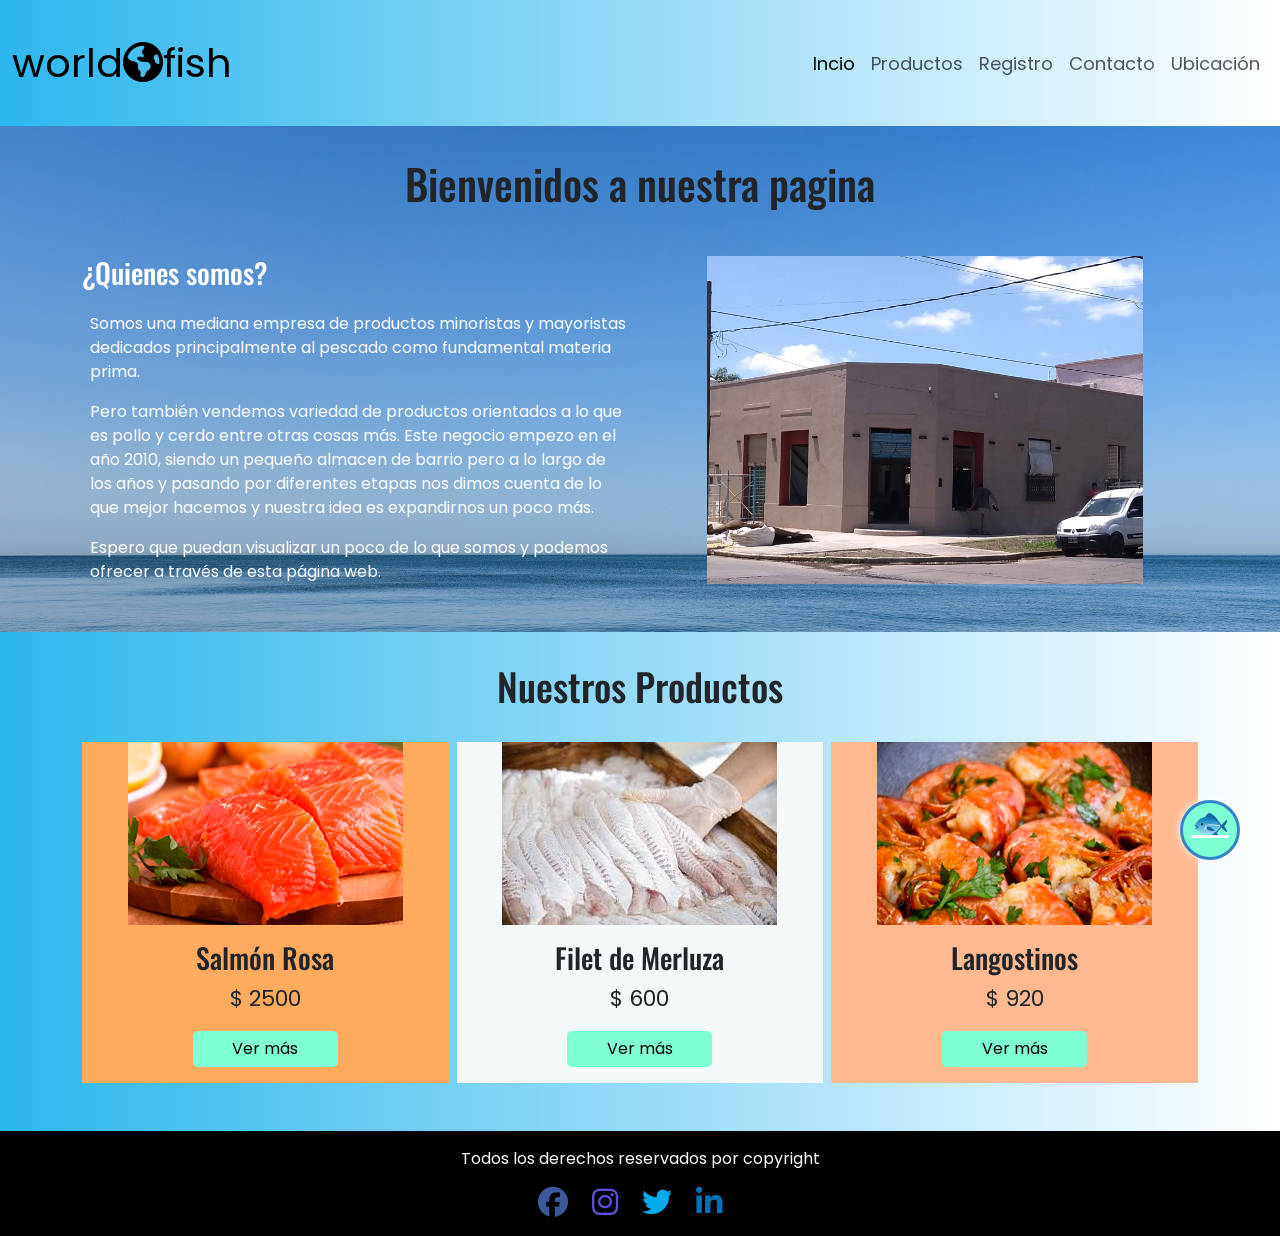
==== commit 1ed7c843: "mejoras SEO" ====
--- a/index.html
+++ b/index.html
@@ -1,11 +1,16 @@
 <!DOCTYPE html>
-<html lang="en">
+<html lang="es">
 
 <head>
     <meta charset="UTF-8">
     <meta http-equiv="X-UA-Compatible" content="IE=edge">
     <meta name="viewport" content="width=device-width, initial-scale=1.0">
-    <title>world fish</title>
+
+    <meta name="description" content="Sitio oficial de la pescadería World Fish, pagina de inicio donde ofrecemos nuestros servicios y productos a todos aquellos interesados en la gastronomía en general. Ofrecemos venta al por mayor y menor, además servicios de catering y delivery.">
+
+    <meta name="keywords" content="WorldFish, World Fish, pescado, pescaderia, venta de pescado, servicio de catering, gastronomía, productos de pescadería, mariscos, merluza, mejillones, salmon rosa, langostinos, Temperley, Lomas de zamora">
+
+    <title>Pescaderia World Fish - Inicio</title>
     <!-- TIPOGRAFÍAS-->
     <link rel="preconnect" href="https://fonts.googleapis.com">
     <link rel="preconnect" href="https://fonts.gstatic.com" crossorigin>
@@ -29,7 +34,7 @@
     <header>
         <nav class="navbar navbar-expand-lg ">
             <div class="container-fluid">
-                <a class="navbar-brand" href="#">world<i class="fa-solid fa-earth-americas"></i><span>fish</span></a>
+                <a class="navbar-brand" href="index.html">world<i class="fa-solid fa-earth-americas"></i><span>fish</span></a>
                 
                 <button class="navbar-toggler" type="button" data-bs-toggle="collapse" data-bs-target="#navbarNav"
                     aria-controls="navbarNav" aria-expanded="false" aria-label="Toggle navigation">
@@ -92,7 +97,7 @@
                     <div class="col-12 col-md-4 mb-3">
                         <article class="producto prod1 ">
                             <img src="img/salmonrosa.jpg" alt="Salmon Rosado" class="img-fluid">
-                            <p class="titulo-producto">Salmón Rosa</p>
+                            <h3 class="titulo-producto">Salmón Rosa</h3>
                             <p class="precio-producto">$ 2500</p>
                             <a href="pages/productos.html" class="btn-mas">Ver más</a>
                         </article>
@@ -100,7 +105,7 @@
                     <div class="col-12 col-md-4 mb-3">
                         <article class="producto prod2 ">
                             <img src="img/filet.jpg" alt="Filet de Merluza" class="img-fluid">
-                            <p class="titulo-producto">Filet de Merluza</p>
+                            <h3 class="titulo-producto">Filet de Merluza</h3>
                             <p class="precio-producto">$ 600</p>
                             <a href="pages/productos.html" class="btn-mas">Ver más</a>
                         </article>
@@ -108,7 +113,7 @@
                     <div class="col-12 col-md-4 mb-3">
                         <article class="producto prod3 ">
                             <img src="img/langostinos.jpg" alt="Langostinos" class="img-fluid">
-                            <p class="titulo-producto">Langostinos</p>
+                            <h3 class="titulo-producto">Langostinos</h3>
                             <p class="precio-producto">$ 920</p>
                             <a href="pages/productos.html" class="btn-mas">Ver más</a>
                         </article>
